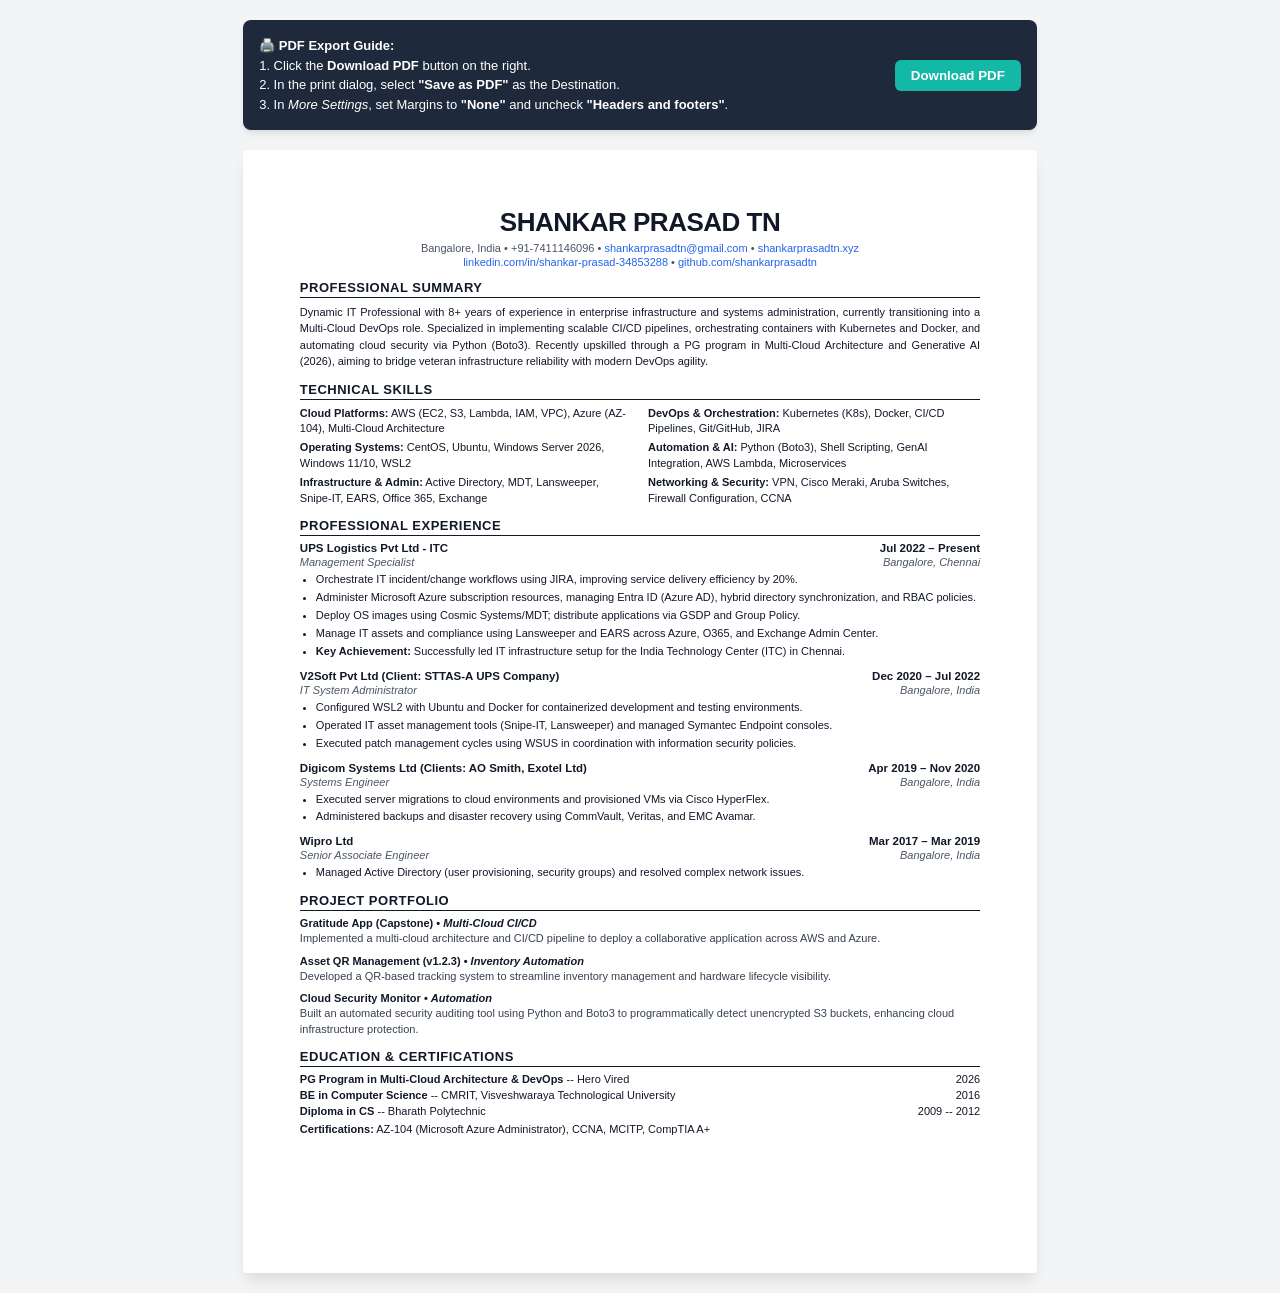
==== printable_resume.html @ a623ec09 "Initial commit" ====
<!DOCTYPE html>
<html lang="en">
<head>
    <meta charset="UTF-8">
    <meta name="viewport" content="width=device-width, initial-scale=1.0">
    <title>Shankar Prasad TN - Professional Resume</title>
    <style>
        body {
            background-color: #f3f4f6;
            color: #111827;
            font-family: -apple-system, BlinkMacSystemFont, "Segoe UI", Roboto, Helvetica, Arial, sans-serif;
            margin: 0;
            padding: 20px;
            display: flex;
            flex-direction: column;
            align-items: center;
            -webkit-print-color-adjust: exact;
            print-color-adjust: exact;
        }

        .page {
            background-color: #ffffff;
            width: 210mm;
            min-height: 297mm;
            padding: 15mm;
            box-shadow: 0 10px 15px -3px rgba(0, 0, 0, 0.1);
            box-sizing: border-box;
            border-radius: 4px;
        }

        @media print {
            body { background-color: #ffffff; padding: 0; color: #000000; }
            .page { width: 100%; min-height: 100%; box-shadow: none; padding: 0; margin: 0; border: none; }
            .no-print { display: none !important; }
        }

        .print-banner {
            width: 210mm;
            background-color: #1e293b;
            color: #ffffff;
            padding: 16px;
            border-radius: 8px;
            margin-bottom: 20px;
            box-sizing: border-box;
            display: flex;
            justify-content: justify;
            align-items: center;
            font-size: 13px;
            line-height: 1.5;
            box-shadow: 0 4px 6px -1px rgba(0, 0, 0, 0.1);
        }

        .print-btn {
            background-color: #14b8a6;
            color: #ffffff;
            border: none;
            padding: 8px 16px;
            border-radius: 6px;
            font-weight: bold;
            cursor: pointer;
            transition: background-color 0.2s;
            margin-left: auto;
        }

        .print-btn:hover { background-color: #0d9488; }

        header { text-align: center; margin-bottom: 12px; }
        h1 { font-size: 26px; font-weight: 800; margin: 0 0 4px 0; letter-spacing: -0.5px; text-transform: uppercase; }
        .contact-info { font-size: 11px; color: #4b5563; margin-bottom: 2px; }
        .contact-info a { color: #2563eb; text-decoration: none; }
        .links-row { font-size: 11px; color: #4b5563; }
        .links-row a { color: #2563eb; text-decoration: none; }

        section { margin-bottom: 12px; }
        h2 { font-size: 13px; font-weight: 700; text-transform: uppercase; border-bottom: 1.5px solid #111827; padding-bottom: 2px; margin: 12px 0 6px 0; letter-spacing: 0.5px; }
        .summary-text { font-size: 11px; line-height: 1.5; margin: 0; text-align: justify; }

        .skills-grid { display: grid; grid-template-columns: repeat(2, 1fr); gap: 4px 16px; font-size: 11px; line-height: 1.4; }
        .skill-item strong { font-weight: 600; }

        .exp-item { margin-bottom: 10px; }
        .exp-header { display: flex; justify-content: space-between; font-size: 11.5px; font-weight: 700; margin-bottom: 2px; }
        .exp-subheader { display: flex; justify-content: space-between; font-size: 11px; font-style: italic; color: #4b5563; margin-bottom: 4px; }
        ul { margin: 0; padding-left: 16px; }
        li { font-size: 11px; line-height: 1.45; margin-bottom: 2px; text-align: justify; }
        .key-achievement { font-weight: 600; }

        .proj-item { margin-bottom: 8px; }
        .proj-header { font-size: 11px; font-weight: 700; margin-bottom: 2px; }
        .proj-desc { font-size: 11px; line-height: 1.4; margin: 0; color: #374151; }

        .edu-item { display: flex; justify-content: space-between; font-size: 11px; margin-bottom: 4px; }
        .edu-item strong { font-weight: 600; }
    </style>
</head>
<body>

    <div class="print-banner no-print">
        <div>
            <strong>🖨️ PDF Export Guide:</strong><br>
            1. Click the <strong>Download PDF</strong> button on the right.<br>
            2. In the print dialog, select <strong>"Save as PDF"</strong> as the Destination.<br>
            3. In <em>More Settings</em>, set Margins to <strong>"None"</strong> and uncheck <strong>"Headers and footers"</strong>.
        </div>
        <button class="print-btn" onclick="window.print()">Download PDF</button>
    </div>

    <div class="page">
        <header>
            <h1>SHANKAR PRASAD TN</h1>
            <div class="contact-info">
                Bangalore, India &bull; +91-7411146096 &bull; <a href="mailto:shankarprasadtn@gmail.com">shankarprasadtn@gmail.com</a> &bull; <a href="https://shankarprasadtn.xyz" target="_blank">shankarprasadtn.xyz</a>
            </div>
            <div class="links-row">
                <a href="https://linkedin.com/in/shankar-prasad-34853288" target="_blank">linkedin.com/in/shankar-prasad-34853288</a> &bull; <a href="https://github.com/shankarprasadtn" target="_blank">github.com/shankarprasadtn</a>
            </div>
        </header>

        <section>
            <h2>Professional Summary</h2>
            <p class="summary-text">
                Dynamic IT Professional with 8+ years of experience in enterprise infrastructure and systems administration, currently transitioning into a Multi-Cloud DevOps role. Specialized in implementing scalable CI/CD pipelines, orchestrating containers with Kubernetes and Docker, and automating cloud security via Python (Boto3). Recently upskilled through a PG program in Multi-Cloud Architecture and Generative AI (2026), aiming to bridge veteran infrastructure reliability with modern DevOps agility.
            </p>
        </section>

        <section>
            <h2>Technical Skills</h2>
            <div class="skills-grid">
                <div class="skill-item"><strong>Cloud Platforms:</strong> AWS (EC2, S3, Lambda, IAM, VPC), Azure (AZ-104), Multi-Cloud Architecture</div>
                <div class="skill-item"><strong>DevOps & Orchestration:</strong> Kubernetes (K8s), Docker, CI/CD Pipelines, Git/GitHub, JIRA</div>
                <div class="skill-item"><strong>Operating Systems:</strong> CentOS, Ubuntu, Windows Server 2026, Windows 11/10, WSL2</div>
                <div class="skill-item"><strong>Automation & AI:</strong> Python (Boto3), Shell Scripting, GenAI Integration, AWS Lambda, Microservices</div>
                <div class="skill-item"><strong>Infrastructure & Admin:</strong> Active Directory, MDT, Lansweeper, Snipe-IT, EARS, Office 365, Exchange</div>
                <div class="skill-item"><strong>Networking & Security:</strong> VPN, Cisco Meraki, Aruba Switches, Firewall Configuration, CCNA</div>
            </div>
        </section>

        <section>
            <h2>Professional Experience</h2>

            <div class="exp-item">
                <div class="exp-header">
                    <span>UPS Logistics Pvt Ltd - ITC</span>
                    <span>Jul 2022 – Present</span>
                </div>
                <div class="exp-subheader">
                    <span>Management Specialist</span>
                    <span>Bangalore, Chennai</span>
                </div>
                <ul>
                    <li>Orchestrate IT incident/change workflows using JIRA, improving service delivery efficiency by 20%.</li>
                    <li>Administer Microsoft Azure subscription resources, managing Entra ID (Azure AD), hybrid directory synchronization, and RBAC policies.</li>
                    <li>Deploy OS images using Cosmic Systems/MDT; distribute applications via GSDP and Group Policy.</li>
                    <li>Manage IT assets and compliance using Lansweeper and EARS across Azure, O365, and Exchange Admin Center.</li>
                    <li><span class="key-achievement">Key Achievement:</span> Successfully led IT infrastructure setup for the India Technology Center (ITC) in Chennai.</li>
                </ul>
            </div>

            <div class="exp-item">
                <div class="exp-header">
                    <span>V2Soft Pvt Ltd (Client: STTAS-A UPS Company)</span>
                    <span>Dec 2020 – Jul 2022</span>
                </div>
                <div class="exp-subheader">
                    <span>IT System Administrator</span>
                    <span>Bangalore, India</span>
                </div>
                <ul>
                    <li>Configured WSL2 with Ubuntu and Docker for containerized development and testing environments.</li>
                    <li>Operated IT asset management tools (Snipe-IT, Lansweeper) and managed Symantec Endpoint consoles.</li>
                    <li>Executed patch management cycles using WSUS in coordination with information security policies.</li>
                </ul>
            </div>

            <div class="exp-item">
                <div class="exp-header">
                    <span>Digicom Systems Ltd (Clients: AO Smith, Exotel Ltd)</span>
                    <span>Apr 2019 – Nov 2020</span>
                </div>
                <div class="exp-subheader">
                    <span>Systems Engineer</span>
                    <span>Bangalore, India</span>
                </div>
                <ul>
                    <li>Executed server migrations to cloud environments and provisioned VMs via Cisco HyperFlex.</li>
                    <li>Administered backups and disaster recovery using CommVault, Veritas, and EMC Avamar.</li>
                </ul>
            </div>

            <div class="exp-item">
                <div class="exp-header">
                    <span>Wipro Ltd</span>
                    <span>Mar 2017 – Mar 2019</span>
                </div>
                <div class="exp-subheader">
                    <span>Senior Associate Engineer</span>
                    <span>Bangalore, India</span>
                </div>
                <ul>
                    <li>Managed Active Directory (user provisioning, security groups) and resolved complex network issues.</li>
                </ul>
            </div>
        </section>

        <section>
            <h2>Project Portfolio</h2>
            
            <div class="proj-item">
                <div class="proj-header">Gratitude App (Capstone) &bull; <em>Multi-Cloud CI/CD</em></div>
                <p class="proj-desc">Implemented a multi-cloud architecture and CI/CD pipeline to deploy a collaborative application across AWS and Azure.</p>
            </div>

            <div class="proj-item">
                <div class="proj-header">Asset QR Management (v1.2.3) &bull; <em>Inventory Automation</em></div>
                <p class="proj-desc">Developed a QR-based tracking system to streamline inventory management and hardware lifecycle visibility.</p>
            </div>

            <div class="proj-item">
                <div class="proj-header">Cloud Security Monitor &bull; <em>Automation</em></div>
                <p class="proj-desc">Built an automated security auditing tool using Python and Boto3 to programmatically detect unencrypted S3 buckets, enhancing cloud infrastructure protection.</p>
            </div>
        </section>

        <section>
            <h2>Education & Certifications</h2>
            
            <div class="edu-item">
                <span><strong>PG Program in Multi-Cloud Architecture & DevOps</strong> -- Hero Vired</span>
                <span>2026</span>
            </div>
            <div class="edu-item">
                <span><strong>BE in Computer Science</strong> -- CMRIT, Visveshwaraya Technological University</span>
                <span>2016</span>
            </div>
            <div class="edu-item">
                <span><strong>Diploma in CS</strong> -- Bharath Polytechnic</span>
                <span>2009 -- 2012</span>
            </div>
            <div class="edu-item" style="margin-top: 6px;">
                <span><strong>Certifications:</strong> AZ-104 (Microsoft Azure Administrator), CCNA, MCITP, CompTIA A+</span>
            </div>
        </section>

    </div>
</body>
</html>
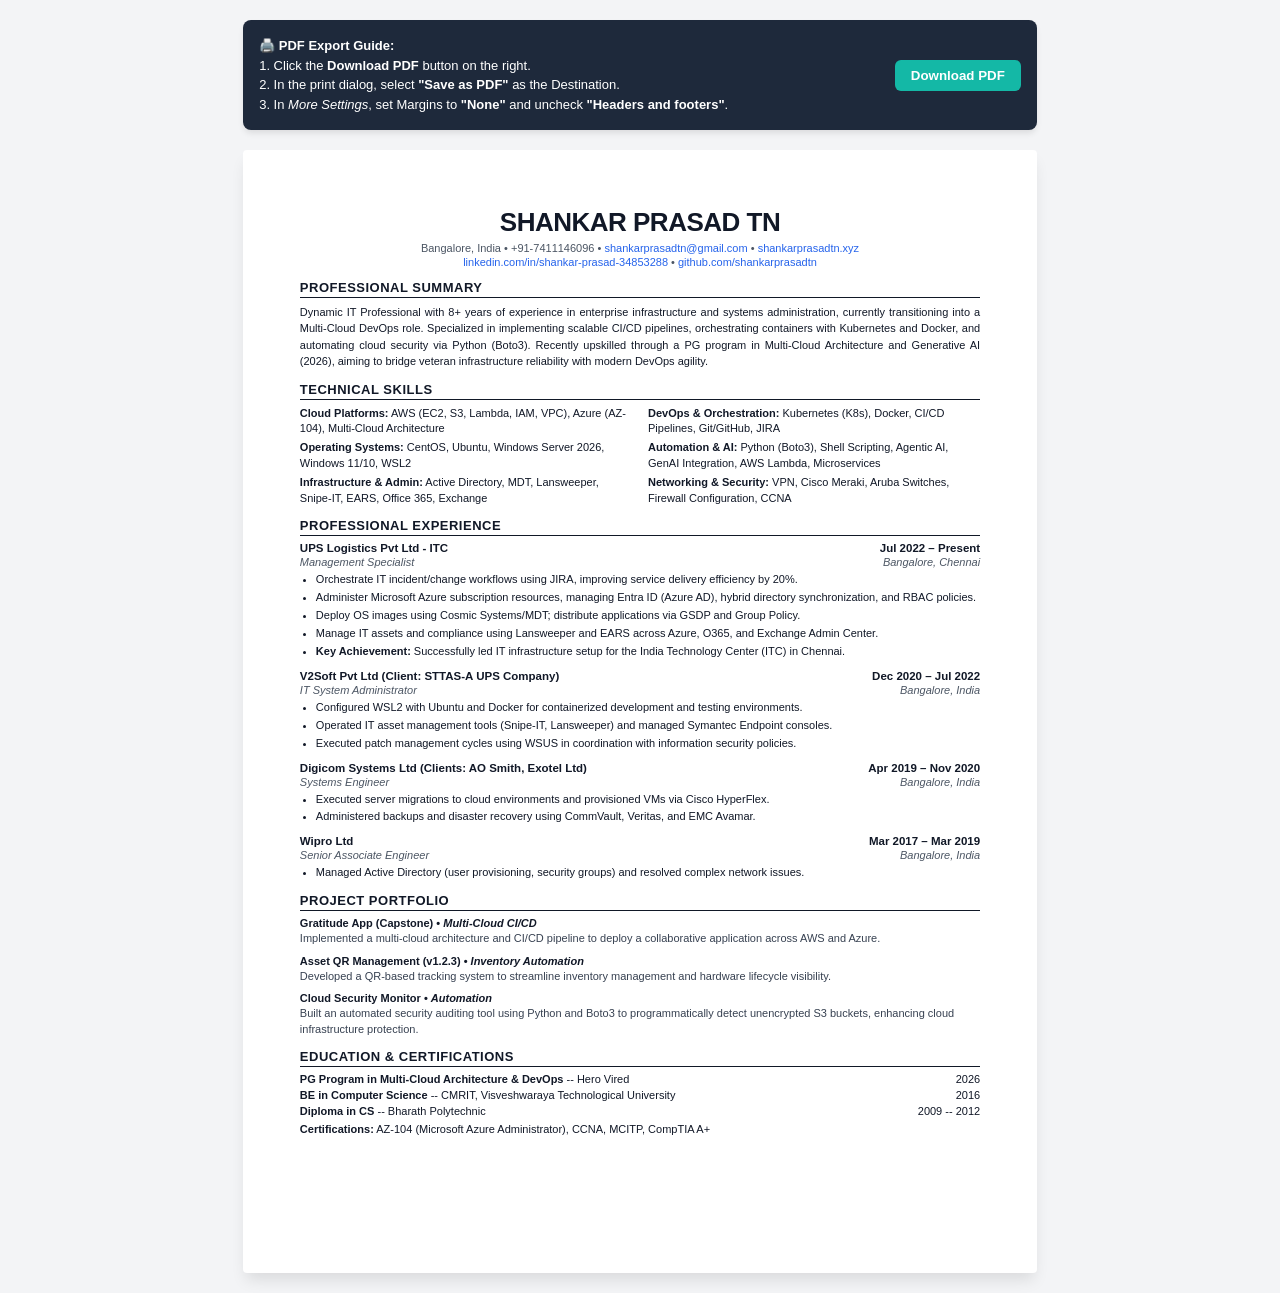
==== commit 208fc550: "fix: add agentic ai to printable resume" ====
--- a/printable_resume.html
+++ b/printable_resume.html
@@ -129,7 +129,7 @@
                 <div class="skill-item"><strong>Cloud Platforms:</strong> AWS (EC2, S3, Lambda, IAM, VPC), Azure (AZ-104), Multi-Cloud Architecture</div>
                 <div class="skill-item"><strong>DevOps & Orchestration:</strong> Kubernetes (K8s), Docker, CI/CD Pipelines, Git/GitHub, JIRA</div>
                 <div class="skill-item"><strong>Operating Systems:</strong> CentOS, Ubuntu, Windows Server 2026, Windows 11/10, WSL2</div>
-                <div class="skill-item"><strong>Automation & AI:</strong> Python (Boto3), Shell Scripting, GenAI Integration, AWS Lambda, Microservices</div>
+                <div class="skill-item"><strong>Automation & AI:</strong> Python (Boto3), Shell Scripting, Agentic AI, GenAI Integration, AWS Lambda, Microservices</div>
                 <div class="skill-item"><strong>Infrastructure & Admin:</strong> Active Directory, MDT, Lansweeper, Snipe-IT, EARS, Office 365, Exchange</div>
                 <div class="skill-item"><strong>Networking & Security:</strong> VPN, Cisco Meraki, Aruba Switches, Firewall Configuration, CCNA</div>
             </div>
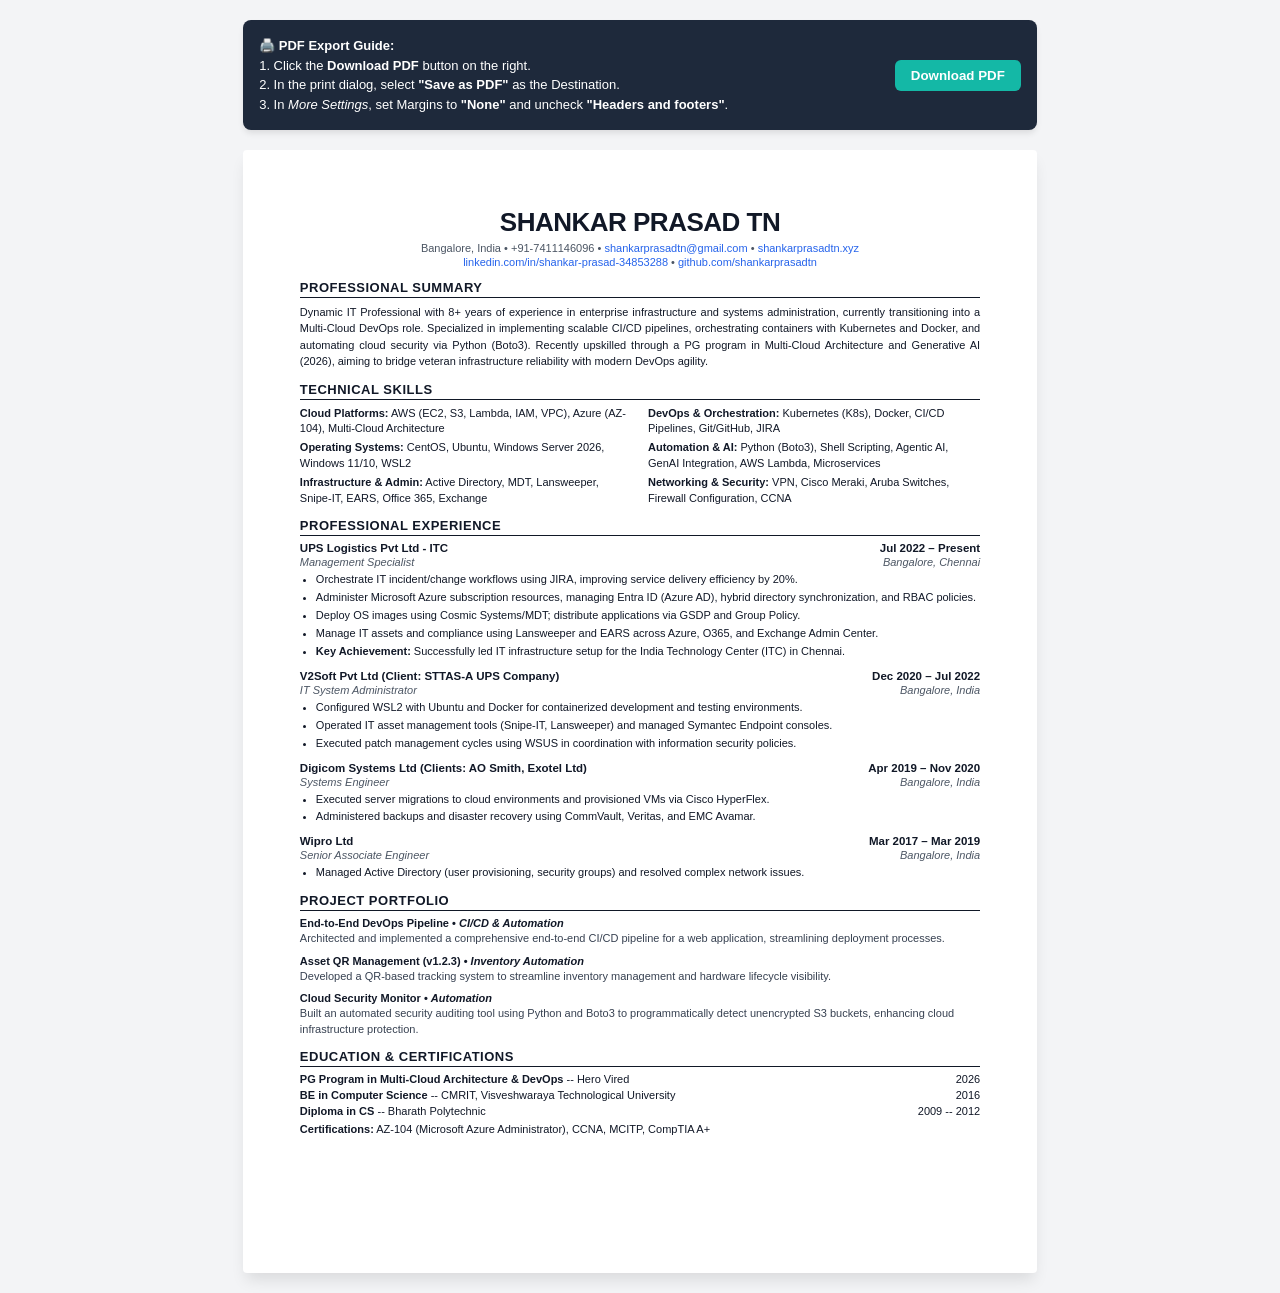
==== commit 3bf2b3f6: "feat: replace Gratitude App with End-to-End DevOps Pipeline project" ====
--- a/printable_resume.html
+++ b/printable_resume.html
@@ -206,8 +206,8 @@
             <h2>Project Portfolio</h2>
             
             <div class="proj-item">
-                <div class="proj-header">Gratitude App (Capstone) &bull; <em>Multi-Cloud CI/CD</em></div>
-                <p class="proj-desc">Implemented a multi-cloud architecture and CI/CD pipeline to deploy a collaborative application across AWS and Azure.</p>
+                <div class="proj-header">End-to-End DevOps Pipeline &bull; <em>CI/CD & Automation</em></div>
+                <p class="proj-desc">Architected and implemented a comprehensive end-to-end CI/CD pipeline for a web application, streamlining deployment processes.</p>
             </div>
 
             <div class="proj-item">
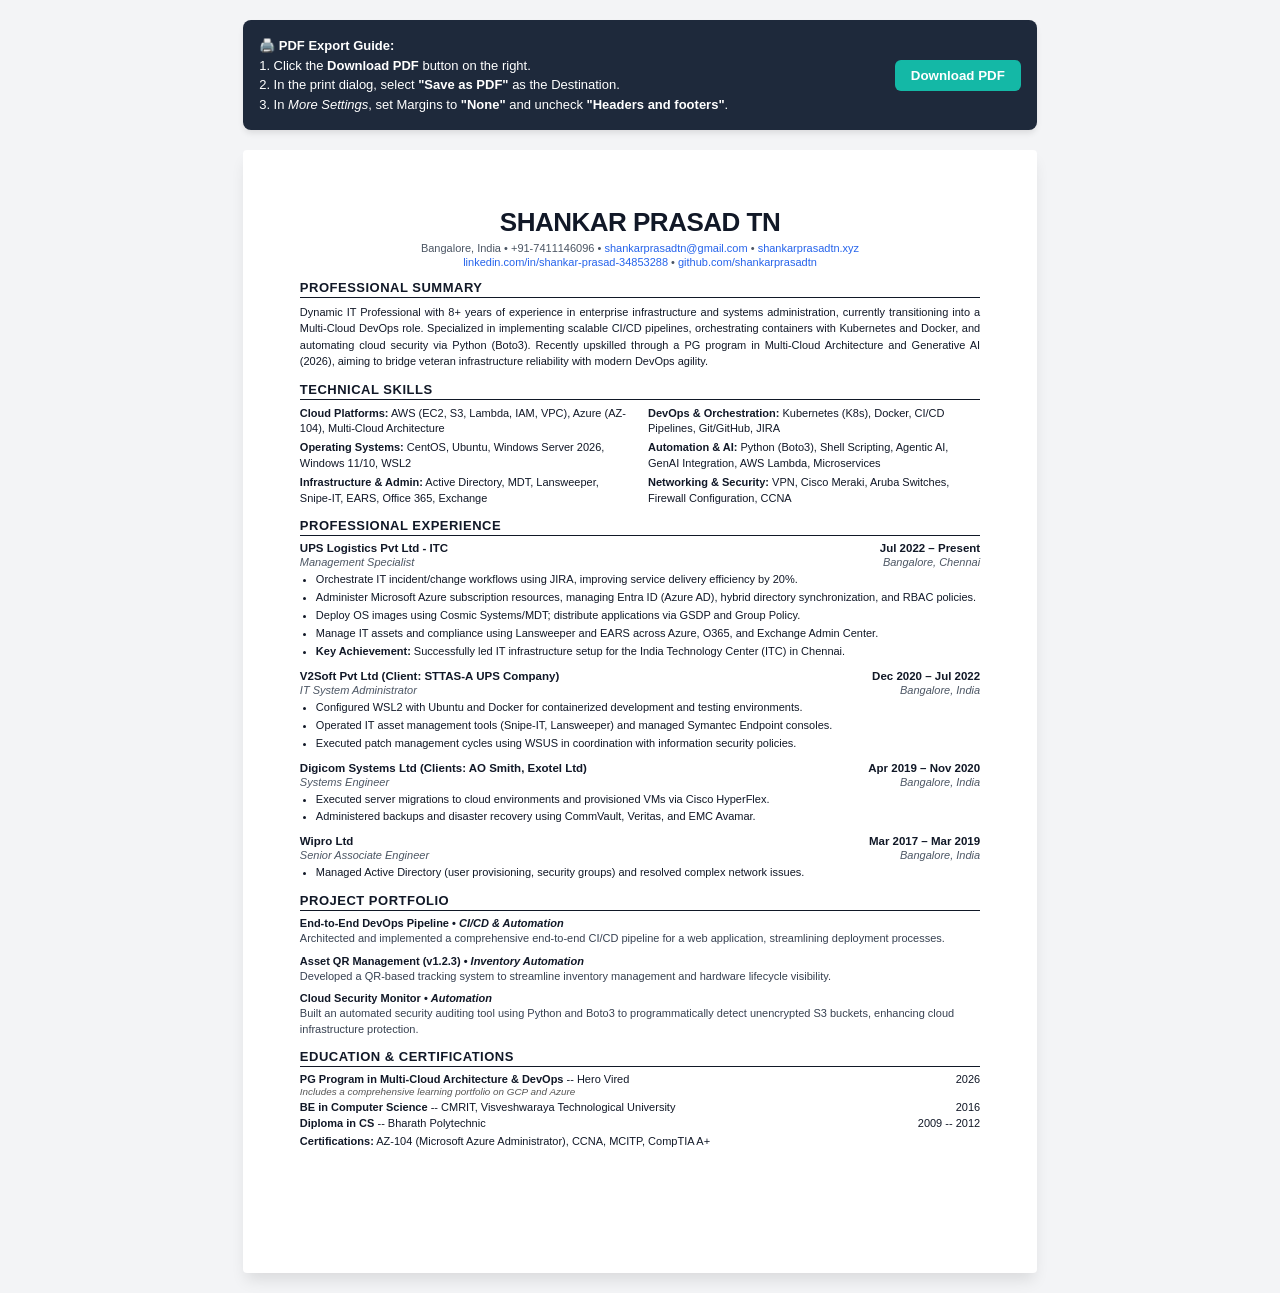
==== commit 6bce9f1b: "feat: add GCP and Azure learning portfolio to education" ====
--- a/printable_resume.html
+++ b/printable_resume.html
@@ -225,7 +225,7 @@
             <h2>Education & Certifications</h2>
             
             <div class="edu-item">
-                <span><strong>PG Program in Multi-Cloud Architecture & DevOps</strong> -- Hero Vired</span>
+                <span><strong>PG Program in Multi-Cloud Architecture & DevOps</strong> -- Hero Vired<br><em style="font-size: 0.9em; color: #555;">Includes a comprehensive learning portfolio on GCP and Azure</em></span>
                 <span>2026</span>
             </div>
             <div class="edu-item">
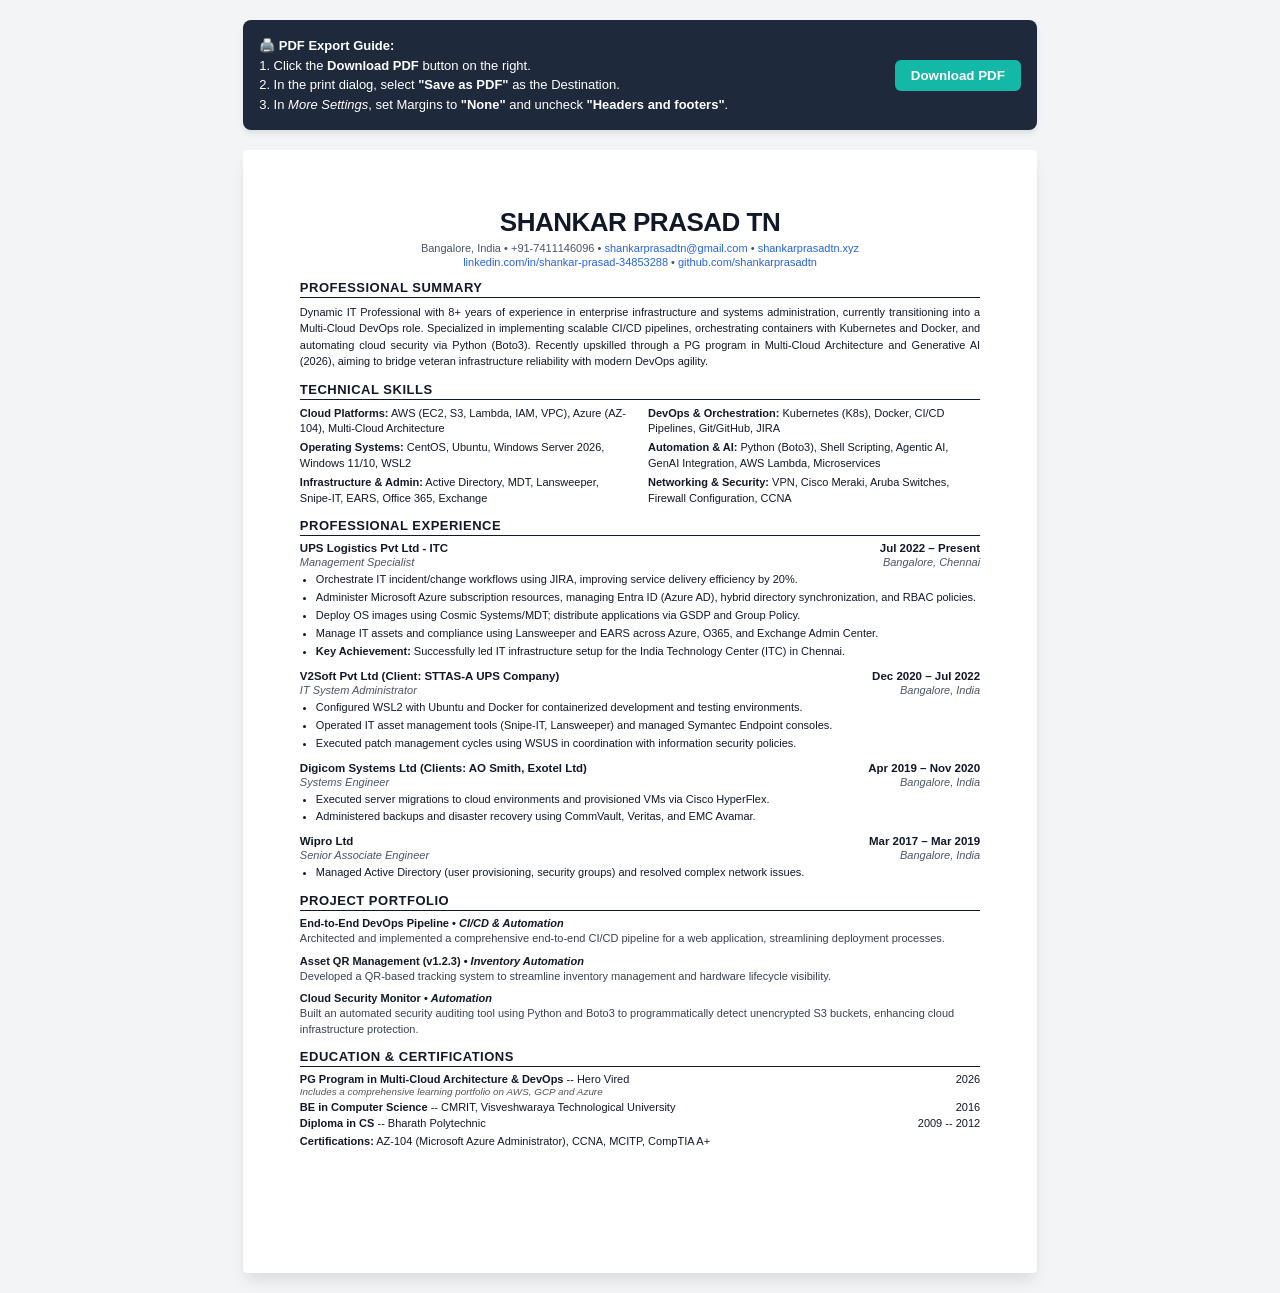
==== commit a7a3ef4f: "feat: add AWS to learning portfolio" ====
--- a/printable_resume.html
+++ b/printable_resume.html
@@ -225,7 +225,7 @@
             <h2>Education & Certifications</h2>
             
             <div class="edu-item">
-                <span><strong>PG Program in Multi-Cloud Architecture & DevOps</strong> -- Hero Vired<br><em style="font-size: 0.9em; color: #555;">Includes a comprehensive learning portfolio on GCP and Azure</em></span>
+                <span><strong>PG Program in Multi-Cloud Architecture & DevOps</strong> -- Hero Vired<br><em style="font-size: 0.9em; color: #555;">Includes a comprehensive learning portfolio on AWS, GCP and Azure</em></span>
                 <span>2026</span>
             </div>
             <div class="edu-item">
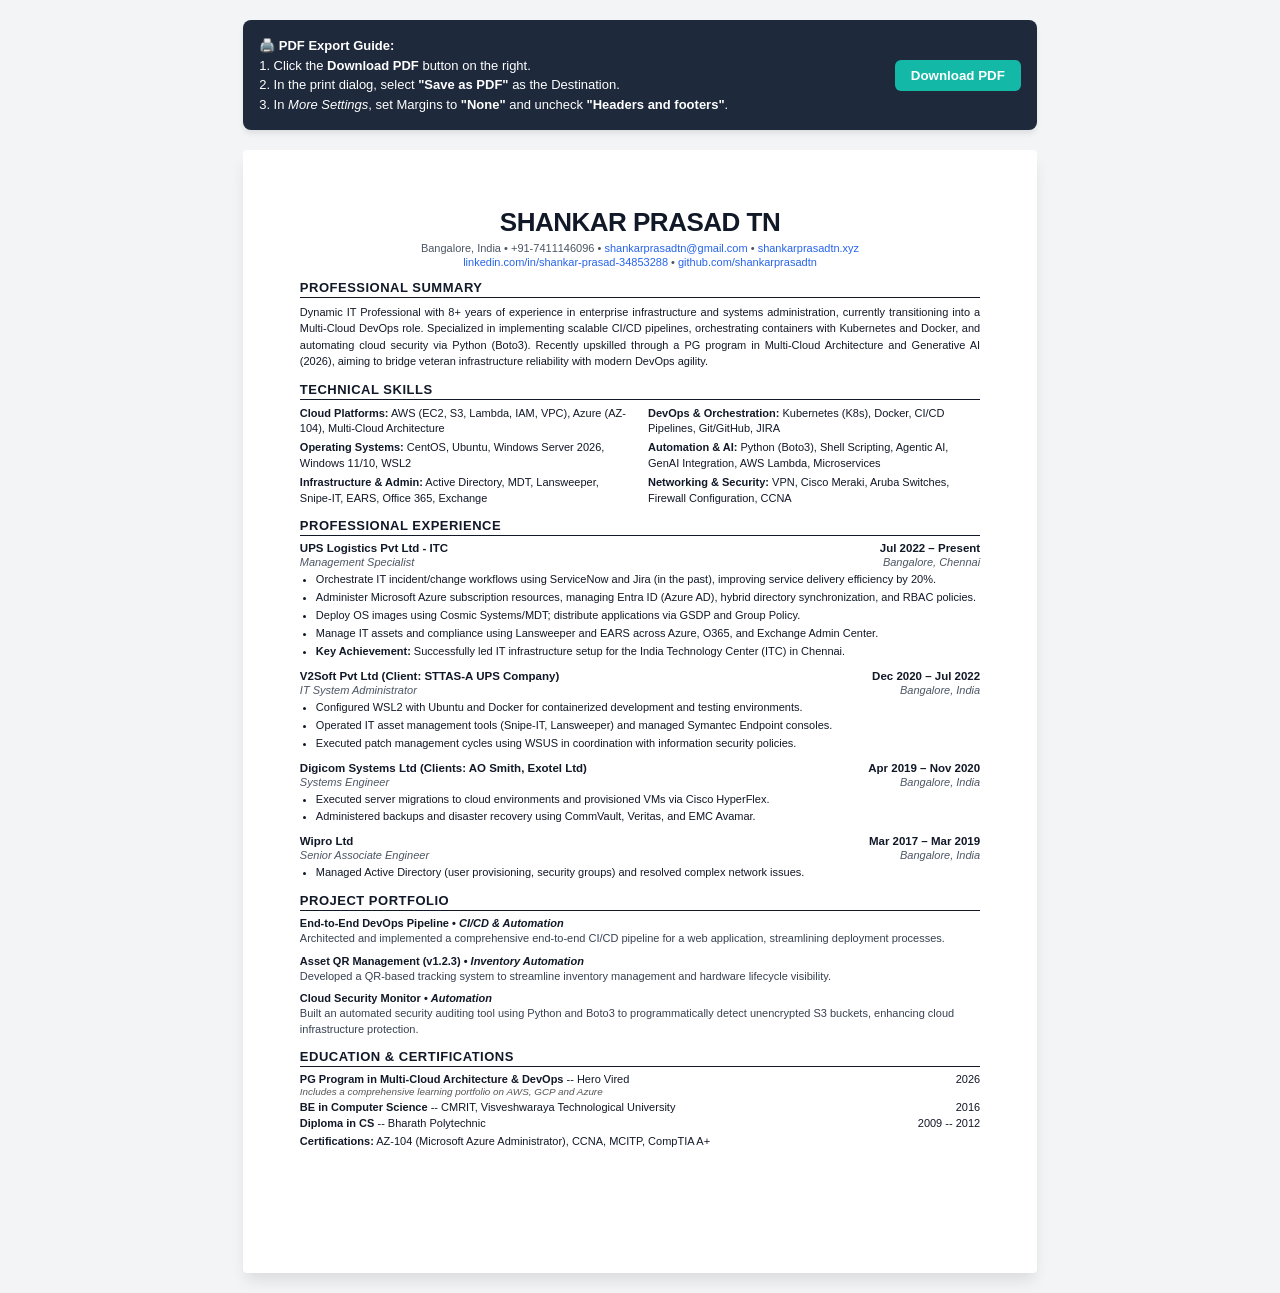
==== commit 897e7169: "chore: update UPS experience description for JIRA/ServiceNow" ====
--- a/printable_resume.html
+++ b/printable_resume.html
@@ -148,7 +148,7 @@
                     <span>Bangalore, Chennai</span>
                 </div>
                 <ul>
-                    <li>Orchestrate IT incident/change workflows using JIRA, improving service delivery efficiency by 20%.</li>
+                    <li>Orchestrate IT incident/change workflows using ServiceNow and Jira (in the past), improving service delivery efficiency by 20%.</li>
                     <li>Administer Microsoft Azure subscription resources, managing Entra ID (Azure AD), hybrid directory synchronization, and RBAC policies.</li>
                     <li>Deploy OS images using Cosmic Systems/MDT; distribute applications via GSDP and Group Policy.</li>
                     <li>Manage IT assets and compliance using Lansweeper and EARS across Azure, O365, and Exchange Admin Center.</li>
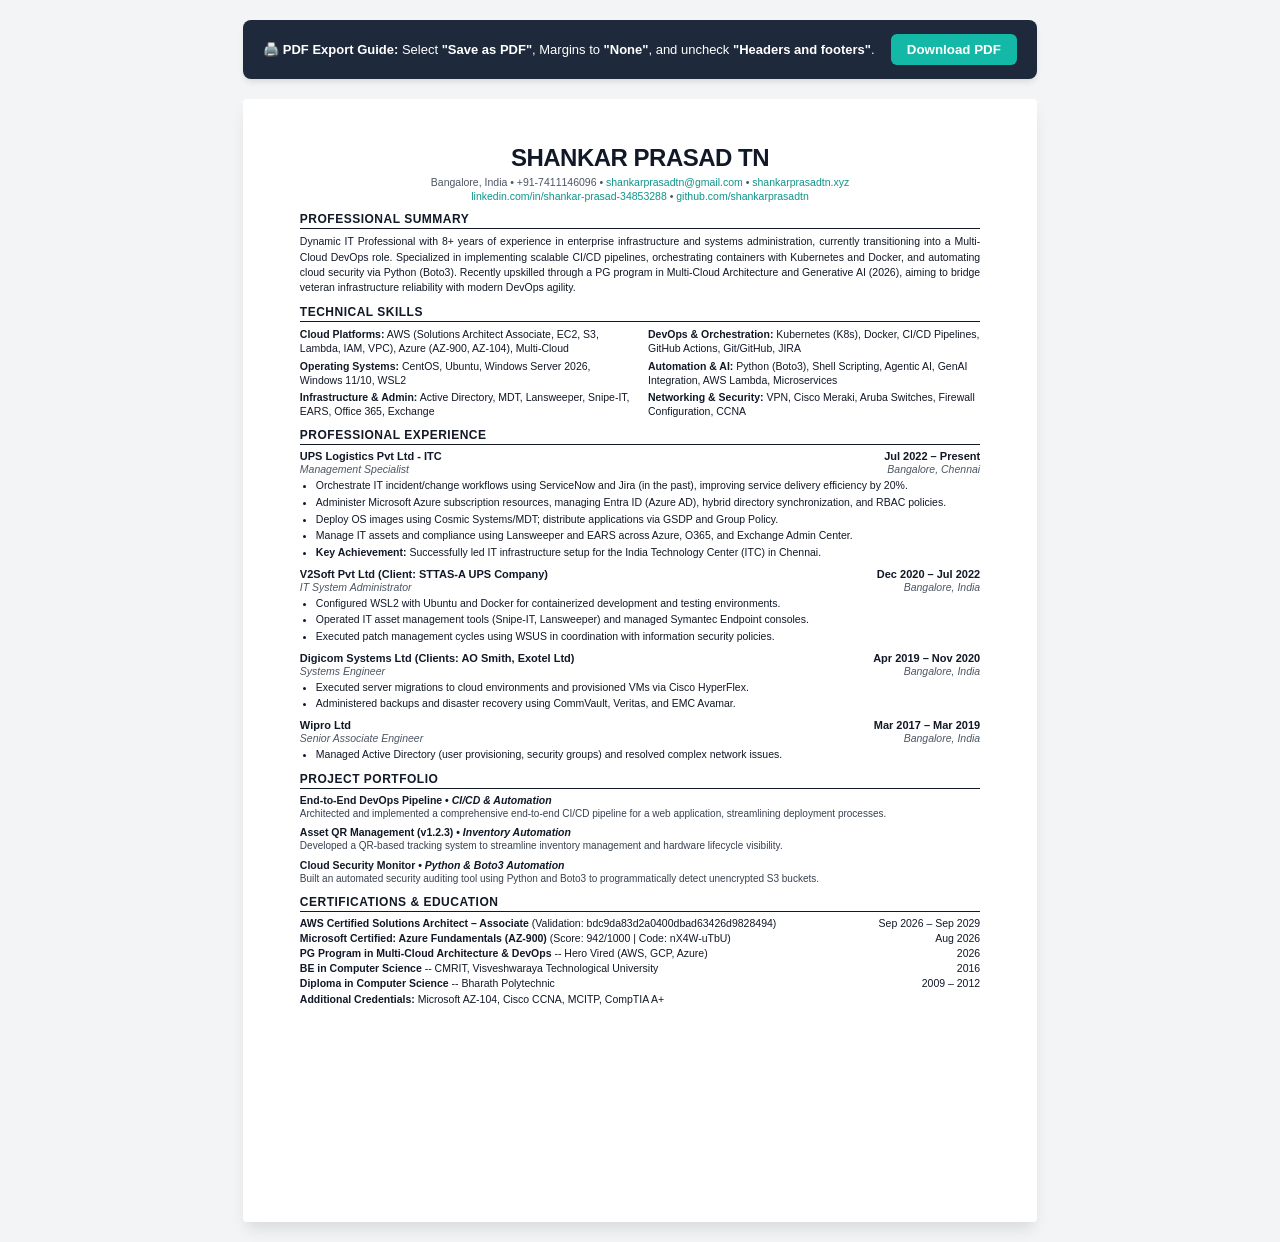
==== commit 8a57ece4: "Add AWS Solutions Architect and Azure AZ-900 certifications, update website styling and resumes" ====
--- a/printable_resume.html
+++ b/printable_resume.html
@@ -22,7 +22,7 @@
             background-color: #ffffff;
             width: 210mm;
             min-height: 297mm;
-            padding: 15mm;
+            padding: 12mm 15mm;
             box-shadow: 0 10px 15px -3px rgba(0, 0, 0, 0.1);
             box-sizing: border-box;
             border-radius: 4px;
@@ -38,12 +38,12 @@
             width: 210mm;
             background-color: #1e293b;
             color: #ffffff;
-            padding: 16px;
+            padding: 14px 20px;
             border-radius: 8px;
             margin-bottom: 20px;
             box-sizing: border-box;
             display: flex;
-            justify-content: justify;
+            justify-content: space-between;
             align-items: center;
             font-size: 13px;
             line-height: 1.5;
@@ -64,32 +64,32 @@
 
         .print-btn:hover { background-color: #0d9488; }
 
-        header { text-align: center; margin-bottom: 12px; }
-        h1 { font-size: 26px; font-weight: 800; margin: 0 0 4px 0; letter-spacing: -0.5px; text-transform: uppercase; }
-        .contact-info { font-size: 11px; color: #4b5563; margin-bottom: 2px; }
-        .contact-info a { color: #2563eb; text-decoration: none; }
-        .links-row { font-size: 11px; color: #4b5563; }
-        .links-row a { color: #2563eb; text-decoration: none; }
-
-        section { margin-bottom: 12px; }
-        h2 { font-size: 13px; font-weight: 700; text-transform: uppercase; border-bottom: 1.5px solid #111827; padding-bottom: 2px; margin: 12px 0 6px 0; letter-spacing: 0.5px; }
-        .summary-text { font-size: 11px; line-height: 1.5; margin: 0; text-align: justify; }
-
-        .skills-grid { display: grid; grid-template-columns: repeat(2, 1fr); gap: 4px 16px; font-size: 11px; line-height: 1.4; }
+        header { text-align: center; margin-bottom: 10px; }
+        h1 { font-size: 24px; font-weight: 800; margin: 0 0 4px 0; letter-spacing: -0.5px; text-transform: uppercase; }
+        .contact-info { font-size: 10.5px; color: #4b5563; margin-bottom: 2px; }
+        .contact-info a { color: #0d9488; text-decoration: none; }
+        .links-row { font-size: 10.5px; color: #4b5563; }
+        .links-row a { color: #0d9488; text-decoration: none; }
+
+        section { margin-bottom: 10px; }
+        h2 { font-size: 12px; font-weight: 700; text-transform: uppercase; border-bottom: 1.5px solid #111827; padding-bottom: 2px; margin: 10px 0 5px 0; letter-spacing: 0.5px; }
+        .summary-text { font-size: 10.5px; line-height: 1.45; margin: 0; text-align: justify; }
+
+        .skills-grid { display: grid; grid-template-columns: repeat(2, 1fr); gap: 3px 16px; font-size: 10.5px; line-height: 1.35; }
         .skill-item strong { font-weight: 600; }
 
-        .exp-item { margin-bottom: 10px; }
-        .exp-header { display: flex; justify-content: space-between; font-size: 11.5px; font-weight: 700; margin-bottom: 2px; }
-        .exp-subheader { display: flex; justify-content: space-between; font-size: 11px; font-style: italic; color: #4b5563; margin-bottom: 4px; }
+        .exp-item { margin-bottom: 8px; }
+        .exp-header { display: flex; justify-content: space-between; font-size: 11px; font-weight: 700; margin-bottom: 1px; }
+        .exp-subheader { display: flex; justify-content: space-between; font-size: 10.5px; font-style: italic; color: #4b5563; margin-bottom: 3px; }
         ul { margin: 0; padding-left: 16px; }
-        li { font-size: 11px; line-height: 1.45; margin-bottom: 2px; text-align: justify; }
+        li { font-size: 10.5px; line-height: 1.4; margin-bottom: 2px; text-align: justify; }
         .key-achievement { font-weight: 600; }
 
-        .proj-item { margin-bottom: 8px; }
-        .proj-header { font-size: 11px; font-weight: 700; margin-bottom: 2px; }
-        .proj-desc { font-size: 11px; line-height: 1.4; margin: 0; color: #374151; }
-
-        .edu-item { display: flex; justify-content: space-between; font-size: 11px; margin-bottom: 4px; }
+        .proj-item { margin-bottom: 6px; }
+        .proj-header { font-size: 10.5px; font-weight: 700; margin-bottom: 1px; }
+        .proj-desc { font-size: 10px; line-height: 1.35; margin: 0; color: #374151; }
+
+        .edu-item { display: flex; justify-content: space-between; font-size: 10.5px; margin-bottom: 3px; }
         .edu-item strong { font-weight: 600; }
     </style>
 </head>
@@ -97,10 +97,7 @@
 
     <div class="print-banner no-print">
         <div>
-            <strong>🖨️ PDF Export Guide:</strong><br>
-            1. Click the <strong>Download PDF</strong> button on the right.<br>
-            2. In the print dialog, select <strong>"Save as PDF"</strong> as the Destination.<br>
-            3. In <em>More Settings</em>, set Margins to <strong>"None"</strong> and uncheck <strong>"Headers and footers"</strong>.
+            <strong>🖨️ PDF Export Guide:</strong> Select <strong>"Save as PDF"</strong>, Margins to <strong>"None"</strong>, and uncheck <strong>"Headers and footers"</strong>.
         </div>
         <button class="print-btn" onclick="window.print()">Download PDF</button>
     </div>
@@ -126,8 +123,8 @@
         <section>
             <h2>Technical Skills</h2>
             <div class="skills-grid">
-                <div class="skill-item"><strong>Cloud Platforms:</strong> AWS (EC2, S3, Lambda, IAM, VPC), Azure (AZ-104), Multi-Cloud Architecture</div>
-                <div class="skill-item"><strong>DevOps & Orchestration:</strong> Kubernetes (K8s), Docker, CI/CD Pipelines, Git/GitHub, JIRA</div>
+                <div class="skill-item"><strong>Cloud Platforms:</strong> AWS (Solutions Architect Associate, EC2, S3, Lambda, IAM, VPC), Azure (AZ-900, AZ-104), Multi-Cloud</div>
+                <div class="skill-item"><strong>DevOps & Orchestration:</strong> Kubernetes (K8s), Docker, CI/CD Pipelines, GitHub Actions, Git/GitHub, JIRA</div>
                 <div class="skill-item"><strong>Operating Systems:</strong> CentOS, Ubuntu, Windows Server 2026, Windows 11/10, WSL2</div>
                 <div class="skill-item"><strong>Automation & AI:</strong> Python (Boto3), Shell Scripting, Agentic AI, GenAI Integration, AWS Lambda, Microservices</div>
                 <div class="skill-item"><strong>Infrastructure & Admin:</strong> Active Directory, MDT, Lansweeper, Snipe-IT, EARS, Office 365, Exchange</div>
@@ -216,16 +213,24 @@
             </div>
 
             <div class="proj-item">
-                <div class="proj-header">Cloud Security Monitor &bull; <em>Automation</em></div>
-                <p class="proj-desc">Built an automated security auditing tool using Python and Boto3 to programmatically detect unencrypted S3 buckets, enhancing cloud infrastructure protection.</p>
-            </div>
-        </section>
-
-        <section>
-            <h2>Education & Certifications</h2>
+                <div class="proj-header">Cloud Security Monitor &bull; <em>Python & Boto3 Automation</em></div>
+                <p class="proj-desc">Built an automated security auditing tool using Python and Boto3 to programmatically detect unencrypted S3 buckets.</p>
+            </div>
+        </section>
+
+        <section>
+            <h2>Certifications & Education</h2>
             
             <div class="edu-item">
-                <span><strong>PG Program in Multi-Cloud Architecture & DevOps</strong> -- Hero Vired<br><em style="font-size: 0.9em; color: #555;">Includes a comprehensive learning portfolio on AWS, GCP and Azure</em></span>
+                <span><strong>AWS Certified Solutions Architect – Associate</strong> (Validation: bdc9da83d2a0400dbad63426d9828494)</span>
+                <span>Sep 2026 – Sep 2029</span>
+            </div>
+            <div class="edu-item">
+                <span><strong>Microsoft Certified: Azure Fundamentals (AZ-900)</strong> (Score: 942/1000 | Code: nX4W-uTbU)</span>
+                <span>Aug 2026</span>
+            </div>
+            <div class="edu-item">
+                <span><strong>PG Program in Multi-Cloud Architecture & DevOps</strong> -- Hero Vired (AWS, GCP, Azure)</span>
                 <span>2026</span>
             </div>
             <div class="edu-item">
@@ -233,11 +238,11 @@
                 <span>2016</span>
             </div>
             <div class="edu-item">
-                <span><strong>Diploma in CS</strong> -- Bharath Polytechnic</span>
-                <span>2009 -- 2012</span>
-            </div>
-            <div class="edu-item" style="margin-top: 6px;">
-                <span><strong>Certifications:</strong> AZ-104 (Microsoft Azure Administrator), CCNA, MCITP, CompTIA A+</span>
+                <span><strong>Diploma in Computer Science</strong> -- Bharath Polytechnic</span>
+                <span>2009 – 2012</span>
+            </div>
+            <div class="edu-item" style="margin-top: 4px;">
+                <span><strong>Additional Credentials:</strong> Microsoft AZ-104, Cisco CCNA, MCITP, CompTIA A+</span>
             </div>
         </section>
 
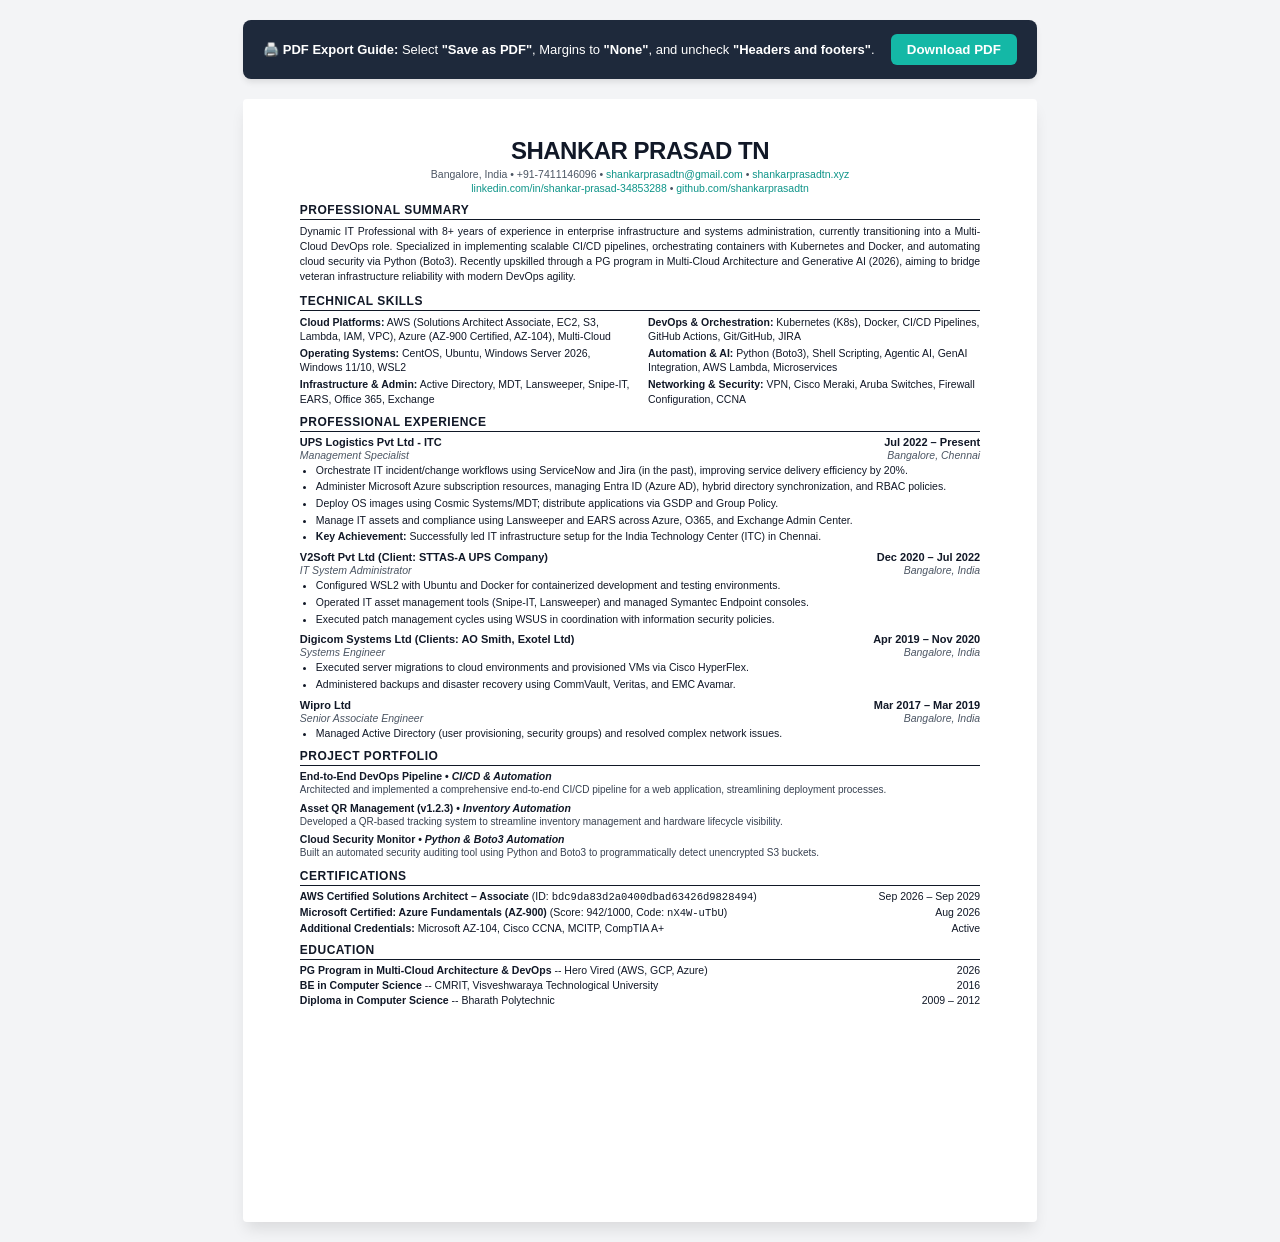
==== commit 6720270e: "Refactor certifications into dedicated sections across PDF resume, printable resume, and website" ====
--- a/printable_resume.html
+++ b/printable_resume.html
@@ -22,7 +22,7 @@
             background-color: #ffffff;
             width: 210mm;
             min-height: 297mm;
-            padding: 12mm 15mm;
+            padding: 10mm 15mm;
             box-shadow: 0 10px 15px -3px rgba(0, 0, 0, 0.1);
             box-sizing: border-box;
             border-radius: 4px;
@@ -64,33 +64,33 @@
 
         .print-btn:hover { background-color: #0d9488; }
 
-        header { text-align: center; margin-bottom: 10px; }
-        h1 { font-size: 24px; font-weight: 800; margin: 0 0 4px 0; letter-spacing: -0.5px; text-transform: uppercase; }
+        header { text-align: center; margin-bottom: 8px; }
+        h1 { font-size: 24px; font-weight: 800; margin: 0 0 3px 0; letter-spacing: -0.5px; text-transform: uppercase; }
         .contact-info { font-size: 10.5px; color: #4b5563; margin-bottom: 2px; }
         .contact-info a { color: #0d9488; text-decoration: none; }
         .links-row { font-size: 10.5px; color: #4b5563; }
         .links-row a { color: #0d9488; text-decoration: none; }
 
-        section { margin-bottom: 10px; }
-        h2 { font-size: 12px; font-weight: 700; text-transform: uppercase; border-bottom: 1.5px solid #111827; padding-bottom: 2px; margin: 10px 0 5px 0; letter-spacing: 0.5px; }
+        section { margin-bottom: 9px; }
+        h2 { font-size: 12px; font-weight: 700; text-transform: uppercase; border-bottom: 1.5px solid #111827; padding-bottom: 2px; margin: 9px 0 4px 0; letter-spacing: 0.5px; }
         .summary-text { font-size: 10.5px; line-height: 1.45; margin: 0; text-align: justify; }
 
         .skills-grid { display: grid; grid-template-columns: repeat(2, 1fr); gap: 3px 16px; font-size: 10.5px; line-height: 1.35; }
         .skill-item strong { font-weight: 600; }
 
-        .exp-item { margin-bottom: 8px; }
+        .exp-item { margin-bottom: 7px; }
         .exp-header { display: flex; justify-content: space-between; font-size: 11px; font-weight: 700; margin-bottom: 1px; }
-        .exp-subheader { display: flex; justify-content: space-between; font-size: 10.5px; font-style: italic; color: #4b5563; margin-bottom: 3px; }
+        .exp-subheader { display: flex; justify-content: space-between; font-size: 10.5px; font-style: italic; color: #4b5563; margin-bottom: 2px; }
         ul { margin: 0; padding-left: 16px; }
         li { font-size: 10.5px; line-height: 1.4; margin-bottom: 2px; text-align: justify; }
         .key-achievement { font-weight: 600; }
 
-        .proj-item { margin-bottom: 6px; }
+        .proj-item { margin-bottom: 5px; }
         .proj-header { font-size: 10.5px; font-weight: 700; margin-bottom: 1px; }
         .proj-desc { font-size: 10px; line-height: 1.35; margin: 0; color: #374151; }
 
-        .edu-item { display: flex; justify-content: space-between; font-size: 10.5px; margin-bottom: 3px; }
-        .edu-item strong { font-weight: 600; }
+        .item-row { display: flex; justify-content: space-between; font-size: 10.5px; margin-bottom: 3px; }
+        .item-row strong { font-weight: 600; }
     </style>
 </head>
 <body>
@@ -123,7 +123,7 @@
         <section>
             <h2>Technical Skills</h2>
             <div class="skills-grid">
-                <div class="skill-item"><strong>Cloud Platforms:</strong> AWS (Solutions Architect Associate, EC2, S3, Lambda, IAM, VPC), Azure (AZ-900, AZ-104), Multi-Cloud</div>
+                <div class="skill-item"><strong>Cloud Platforms:</strong> AWS (Solutions Architect Associate, EC2, S3, Lambda, IAM, VPC), Azure (AZ-900 Certified, AZ-104), Multi-Cloud</div>
                 <div class="skill-item"><strong>DevOps & Orchestration:</strong> Kubernetes (K8s), Docker, CI/CD Pipelines, GitHub Actions, Git/GitHub, JIRA</div>
                 <div class="skill-item"><strong>Operating Systems:</strong> CentOS, Ubuntu, Windows Server 2026, Windows 11/10, WSL2</div>
                 <div class="skill-item"><strong>Automation & AI:</strong> Python (Boto3), Shell Scripting, Agentic AI, GenAI Integration, AWS Lambda, Microservices</div>
@@ -219,30 +219,36 @@
         </section>
 
         <section>
-            <h2>Certifications & Education</h2>
+            <h2>Certifications</h2>
             
-            <div class="edu-item">
-                <span><strong>AWS Certified Solutions Architect – Associate</strong> (Validation: bdc9da83d2a0400dbad63426d9828494)</span>
+            <div class="item-row">
+                <span><strong>AWS Certified Solutions Architect – Associate</strong> (ID: <code>bdc9da83d2a0400dbad63426d9828494</code>)</span>
                 <span>Sep 2026 – Sep 2029</span>
             </div>
-            <div class="edu-item">
-                <span><strong>Microsoft Certified: Azure Fundamentals (AZ-900)</strong> (Score: 942/1000 | Code: nX4W-uTbU)</span>
+            <div class="item-row">
+                <span><strong>Microsoft Certified: Azure Fundamentals (AZ-900)</strong> (Score: 942/1000, Code: <code>nX4W-uTbU</code>)</span>
                 <span>Aug 2026</span>
             </div>
-            <div class="edu-item">
+            <div class="item-row">
+                <span><strong>Additional Credentials:</strong> Microsoft AZ-104, Cisco CCNA, MCITP, CompTIA A+</span>
+                <span>Active</span>
+            </div>
+        </section>
+
+        <section>
+            <h2>Education</h2>
+            
+            <div class="item-row">
                 <span><strong>PG Program in Multi-Cloud Architecture & DevOps</strong> -- Hero Vired (AWS, GCP, Azure)</span>
                 <span>2026</span>
             </div>
-            <div class="edu-item">
+            <div class="item-row">
                 <span><strong>BE in Computer Science</strong> -- CMRIT, Visveshwaraya Technological University</span>
                 <span>2016</span>
             </div>
-            <div class="edu-item">
+            <div class="item-row">
                 <span><strong>Diploma in Computer Science</strong> -- Bharath Polytechnic</span>
                 <span>2009 – 2012</span>
-            </div>
-            <div class="edu-item" style="margin-top: 4px;">
-                <span><strong>Additional Credentials:</strong> Microsoft AZ-104, Cisco CCNA, MCITP, CompTIA A+</span>
             </div>
         </section>
 
